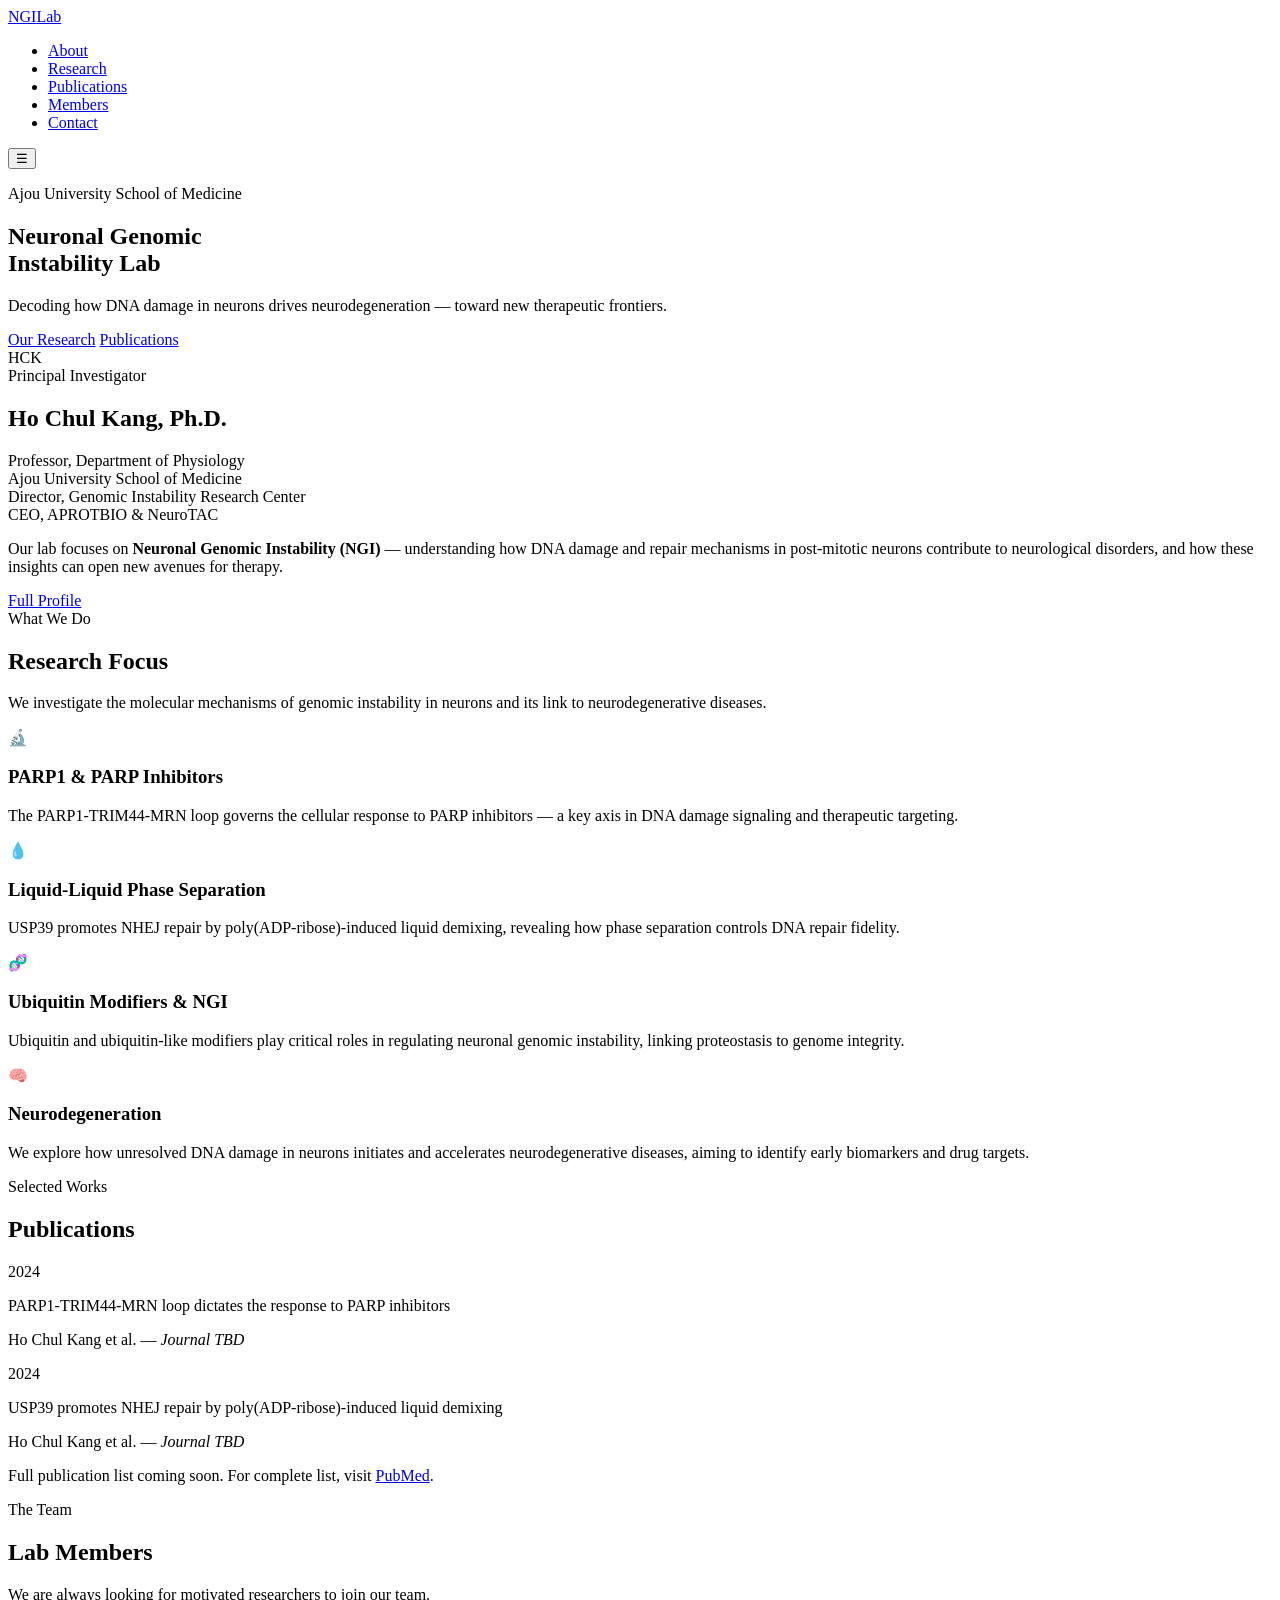
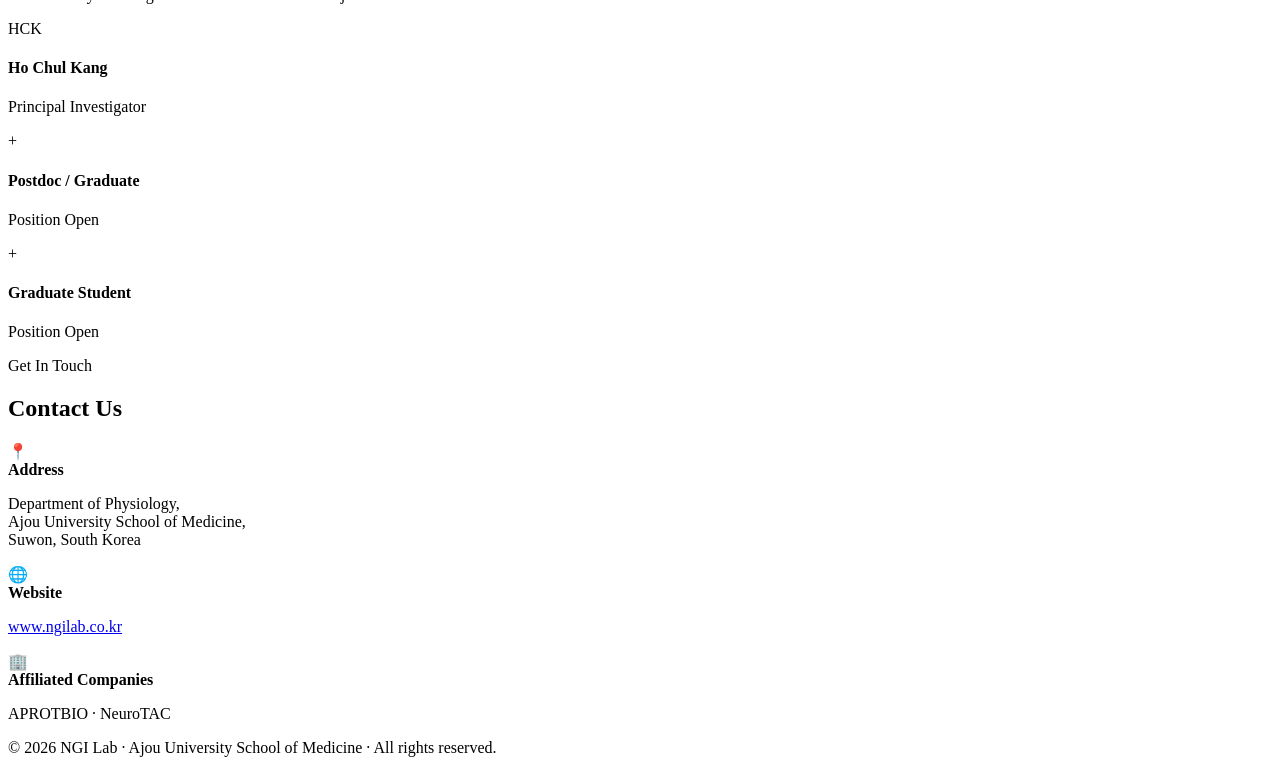
==== index.html @ a61cfb0f "Add index.html" ====
<!DOCTYPE html>
<html lang="en">
<head>
  <meta charset="UTF-8" />
  <meta name="viewport" content="width=device-width, initial-scale=1.0"/>
  <title>NGI Lab – Ajou University</title>
  <link href="https://fonts.googleapis.com/css2?family=Inter:wght@300;400;500;600;700&display=swap" rel="stylesheet"/>
  <link rel="stylesheet" href="style.css"/>
</head>
<body>

  <!-- NAV -->
  <nav id="navbar">
    <div class="nav-inner">
      <a href="#home" class="nav-logo">NGI<span>Lab</span></a>
      <ul class="nav-links">
        <li><a href="#about">About</a></li>
        <li><a href="#research">Research</a></li>
        <li><a href="#publications">Publications</a></li>
        <li><a href="#members">Members</a></li>
        <li><a href="#contact">Contact</a></li>
      </ul>
      <button class="hamburger" id="hamburger">&#9776;</button>
    </div>
  </nav>

  <!-- HERO -->
  <section id="home" class="hero">
    <div class="hero-content">
      <p class="hero-tag">Ajou University School of Medicine</p>
      <h1>Neuronal Genomic<br>Instability Lab</h1>
      <p class="hero-sub">Decoding how DNA damage in neurons drives neurodegeneration — toward new therapeutic frontiers.</p>
      <div class="hero-btns">
        <a href="#research" class="btn-primary">Our Research</a>
        <a href="#publications" class="btn-outline">Publications</a>
      </div>
    </div>
    <div class="hero-visual">
      <div class="dna-ring"></div>
    </div>
  </section>

  <!-- ABOUT -->
  <section id="about" class="section about">
    <div class="container">
      <div class="about-grid">
        <div class="about-photo">
          <div class="photo-placeholder">
            <span>HCK</span>
          </div>
        </div>
        <div class="about-text">
          <span class="section-tag">Principal Investigator</span>
          <h2>Ho Chul Kang, Ph.D.</h2>
          <p class="title-list">
            Professor, Department of Physiology<br>
            Ajou University School of Medicine<br>
            Director, Genomic Instability Research Center<br>
            CEO, APROTBIO &amp; NeuroTAC
          </p>
          <p>
            Our lab focuses on <strong>Neuronal Genomic Instability (NGI)</strong> — understanding how DNA damage and repair mechanisms in post-mitotic neurons contribute to neurological disorders, and how these insights can open new avenues for therapy.
          </p>
          <a href="http://biomed.ajou.ac.kr/prof/prof02_01/2/#Pprofile" class="btn-primary" target="_blank">Full Profile</a>
        </div>
      </div>
    </div>
  </section>

  <!-- RESEARCH -->
  <section id="research" class="section research">
    <div class="container">
      <span class="section-tag center">What We Do</span>
      <h2 class="section-title center">Research Focus</h2>
      <p class="section-sub center">We investigate the molecular mechanisms of genomic instability in neurons and its link to neurodegenerative diseases.</p>
      <div class="cards-grid">
        <div class="card">
          <div class="card-icon">🔬</div>
          <h3>PARP1 &amp; PARP Inhibitors</h3>
          <p>The PARP1-TRIM44-MRN loop governs the cellular response to PARP inhibitors — a key axis in DNA damage signaling and therapeutic targeting.</p>
        </div>
        <div class="card">
          <div class="card-icon">💧</div>
          <h3>Liquid-Liquid Phase Separation</h3>
          <p>USP39 promotes NHEJ repair by poly(ADP-ribose)-induced liquid demixing, revealing how phase separation controls DNA repair fidelity.</p>
        </div>
        <div class="card">
          <div class="card-icon">🧬</div>
          <h3>Ubiquitin Modifiers &amp; NGI</h3>
          <p>Ubiquitin and ubiquitin-like modifiers play critical roles in regulating neuronal genomic instability, linking proteostasis to genome integrity.</p>
        </div>
        <div class="card">
          <div class="card-icon">🧠</div>
          <h3>Neurodegeneration</h3>
          <p>We explore how unresolved DNA damage in neurons initiates and accelerates neurodegenerative diseases, aiming to identify early biomarkers and drug targets.</p>
        </div>
      </div>
    </div>
  </section>

  <!-- PUBLICATIONS -->
  <section id="publications" class="section pubs">
    <div class="container">
      <span class="section-tag center">Selected Works</span>
      <h2 class="section-title center">Publications</h2>
      <div class="pub-list">
        <div class="pub-item">
          <span class="pub-year">2024</span>
          <div class="pub-info">
            <p class="pub-title">PARP1-TRIM44-MRN loop dictates the response to PARP inhibitors</p>
            <p class="pub-meta">Ho Chul Kang et al. — <em>Journal TBD</em></p>
          </div>
        </div>
        <div class="pub-item">
          <span class="pub-year">2024</span>
          <div class="pub-info">
            <p class="pub-title">USP39 promotes NHEJ repair by poly(ADP-ribose)-induced liquid demixing</p>
            <p class="pub-meta">Ho Chul Kang et al. — <em>Journal TBD</em></p>
          </div>
        </div>
      </div>
      <p class="pub-note center">Full publication list coming soon. For complete list, visit <a href="https://pubmed.ncbi.nlm.nih.gov/?term=Ho+Chul+Kang+Ajou" target="_blank">PubMed</a>.</p>
    </div>
  </section>

  <!-- MEMBERS -->
  <section id="members" class="section members">
    <div class="container">
      <span class="section-tag center">The Team</span>
      <h2 class="section-title center">Lab Members</h2>
      <p class="section-sub center">We are always looking for motivated researchers to join our team.</p>
      <div class="members-grid">
        <div class="member-card pi">
          <div class="member-avatar">HCK</div>
          <h4>Ho Chul Kang</h4>
          <p>Principal Investigator</p>
        </div>
        <div class="member-card open">
          <div class="member-avatar">+</div>
          <h4>Postdoc / Graduate</h4>
          <p>Position Open</p>
        </div>
        <div class="member-card open">
          <div class="member-avatar">+</div>
          <h4>Graduate Student</h4>
          <p>Position Open</p>
        </div>
      </div>
    </div>
  </section>

  <!-- CONTACT -->
  <section id="contact" class="section contact">
    <div class="container">
      <span class="section-tag center">Get In Touch</span>
      <h2 class="section-title center">Contact Us</h2>
      <div class="contact-grid">
        <div class="contact-item">
          <span class="contact-icon">📍</span>
          <div>
            <strong>Address</strong>
            <p>Department of Physiology,<br>Ajou University School of Medicine,<br>Suwon, South Korea</p>
          </div>
        </div>
        <div class="contact-item">
          <span class="contact-icon">🌐</span>
          <div>
            <strong>Website</strong>
            <p><a href="https://www.ngilab.co.kr">www.ngilab.co.kr</a></p>
          </div>
        </div>
        <div class="contact-item">
          <span class="contact-icon">🏢</span>
          <div>
            <strong>Affiliated Companies</strong>
            <p>APROTBIO · NeuroTAC</p>
          </div>
        </div>
      </div>
    </div>
  </section>

  <!-- FOOTER -->
  <footer>
    <div class="container">
      <p>© 2026 NGI Lab · Ajou University School of Medicine · All rights reserved.</p>
    </div>
  </footer>

  <script src="main.js"></script>
</body>
</html>
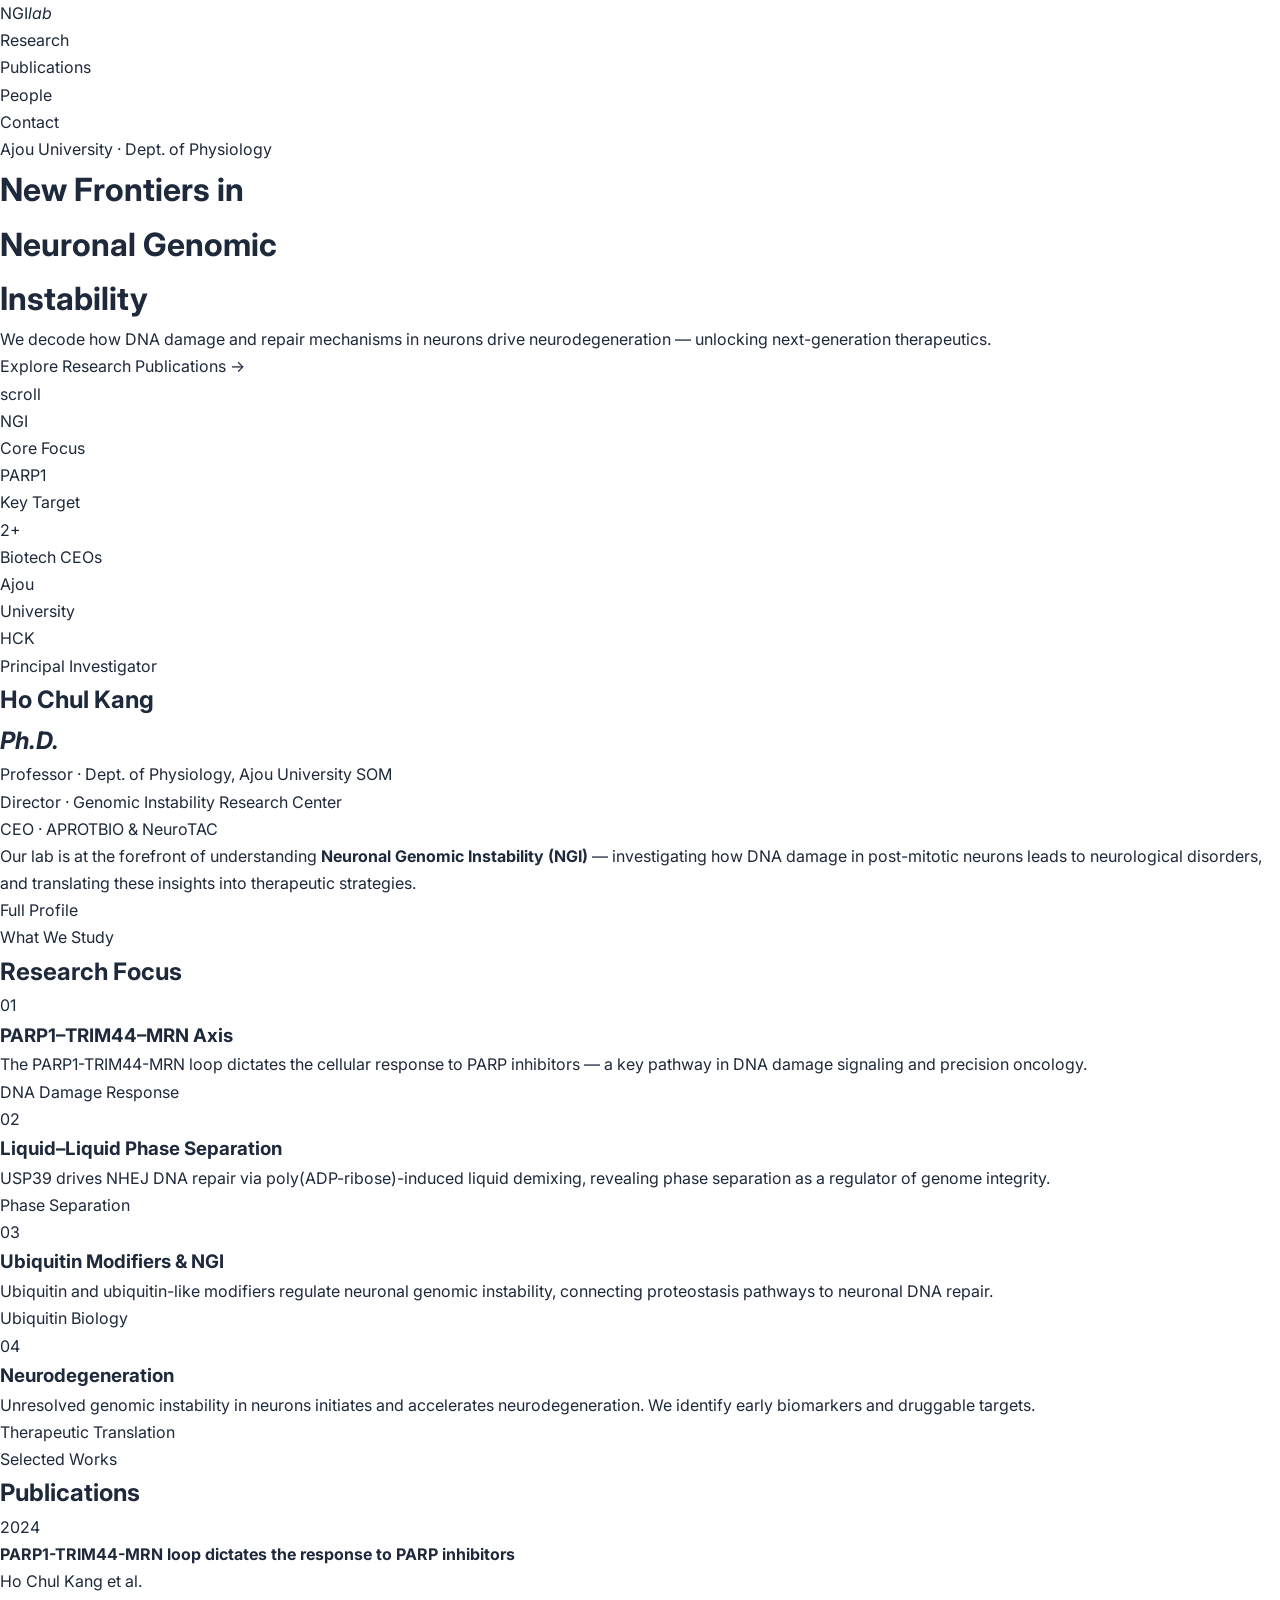
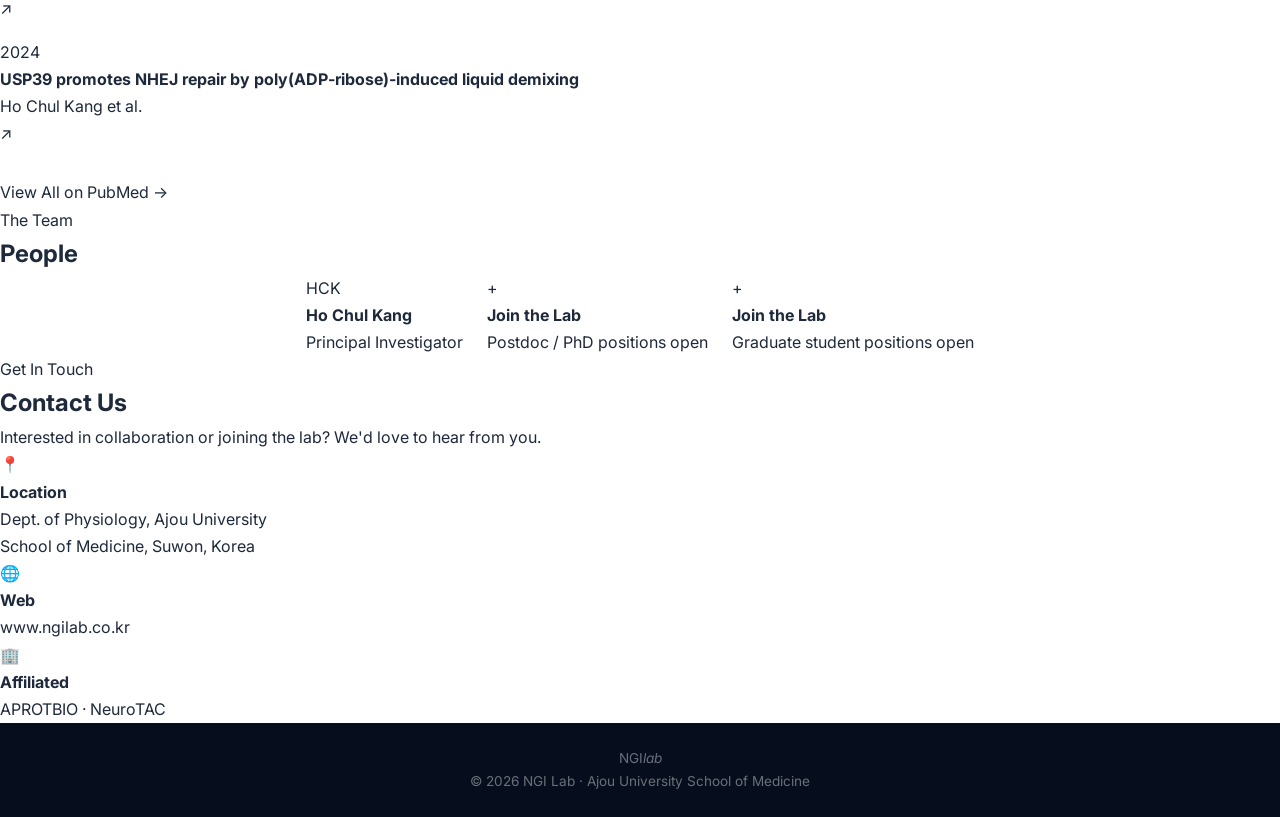
==== commit 0502288f: "Redesign: index.html" ====
--- a/index.html
+++ b/index.html
@@ -1,189 +1,213 @@
 <!DOCTYPE html>
 <html lang="en">
 <head>
-  <meta charset="UTF-8" />
+  <meta charset="UTF-8"/>
   <meta name="viewport" content="width=device-width, initial-scale=1.0"/>
-  <title>NGI Lab – Ajou University</title>
-  <link href="https://fonts.googleapis.com/css2?family=Inter:wght@300;400;500;600;700&display=swap" rel="stylesheet"/>
+  <title>NGI Lab — Neuronal Genomic Instability</title>
+  <link href="https://fonts.googleapis.com/css2?family=Syne:wght@400;600;700;800&family=Inter:wght@300;400;500&display=swap" rel="stylesheet"/>
   <link rel="stylesheet" href="style.css"/>
 </head>
 <body>
 
   <!-- NAV -->
-  <nav id="navbar">
-    <div class="nav-inner">
-      <a href="#home" class="nav-logo">NGI<span>Lab</span></a>
-      <ul class="nav-links">
-        <li><a href="#about">About</a></li>
+  <nav id="nav">
+    <div class="nav-wrap">
+      <a href="#" class="logo">NGI<em>lab</em></a>
+      <ul>
         <li><a href="#research">Research</a></li>
         <li><a href="#publications">Publications</a></li>
-        <li><a href="#members">Members</a></li>
-        <li><a href="#contact">Contact</a></li>
+        <li><a href="#members">People</a></li>
+        <li><a href="#contact" class="nav-cta">Contact</a></li>
       </ul>
-      <button class="hamburger" id="hamburger">&#9776;</button>
     </div>
   </nav>
 
   <!-- HERO -->
-  <section id="home" class="hero">
-    <div class="hero-content">
-      <p class="hero-tag">Ajou University School of Medicine</p>
-      <h1>Neuronal Genomic<br>Instability Lab</h1>
-      <p class="hero-sub">Decoding how DNA damage in neurons drives neurodegeneration — toward new therapeutic frontiers.</p>
-      <div class="hero-btns">
-        <a href="#research" class="btn-primary">Our Research</a>
-        <a href="#publications" class="btn-outline">Publications</a>
-      </div>
-    </div>
-    <div class="hero-visual">
-      <div class="dna-ring"></div>
-    </div>
-  </section>
-
-  <!-- ABOUT -->
-  <section id="about" class="section about">
-    <div class="container">
-      <div class="about-grid">
-        <div class="about-photo">
-          <div class="photo-placeholder">
-            <span>HCK</span>
-          </div>
-        </div>
-        <div class="about-text">
-          <span class="section-tag">Principal Investigator</span>
-          <h2>Ho Chul Kang, Ph.D.</h2>
-          <p class="title-list">
-            Professor, Department of Physiology<br>
-            Ajou University School of Medicine<br>
-            Director, Genomic Instability Research Center<br>
-            CEO, APROTBIO &amp; NeuroTAC
-          </p>
-          <p>
-            Our lab focuses on <strong>Neuronal Genomic Instability (NGI)</strong> — understanding how DNA damage and repair mechanisms in post-mitotic neurons contribute to neurological disorders, and how these insights can open new avenues for therapy.
-          </p>
-          <a href="http://biomed.ajou.ac.kr/prof/prof02_01/2/#Pprofile" class="btn-primary" target="_blank">Full Profile</a>
-        </div>
+  <header id="hero">
+    <div class="hero-bg">
+      <div class="grid-overlay"></div>
+      <div class="blob b1"></div>
+      <div class="blob b2"></div>
+    </div>
+    <div class="hero-inner">
+      <div class="hero-badge">Ajou University · Dept. of Physiology</div>
+      <h1>New Frontiers in<br><span>Neuronal Genomic</span><br>Instability</h1>
+      <p>We decode how DNA damage and repair mechanisms in neurons drive neurodegeneration — unlocking next-generation therapeutics.</p>
+      <div class="hero-actions">
+        <a href="#research" class="btn">Explore Research</a>
+        <a href="#publications" class="btn-ghost">Publications →</a>
+      </div>
+    </div>
+    <div class="hero-scroll">scroll</div>
+  </header>
+
+  <!-- STATS -->
+  <section class="stats">
+    <div class="stats-wrap">
+      <div class="stat"><span>NGI</span><p>Core Focus</p></div>
+      <div class="stat"><span>PARP1</span><p>Key Target</p></div>
+      <div class="stat"><span>2+</span><p>Biotech CEOs</p></div>
+      <div class="stat"><span>Ajou</span><p>University</p></div>
+    </div>
+  </section>
+
+  <!-- PI -->
+  <section id="about" class="pi-section">
+    <div class="pi-wrap">
+      <div class="pi-left">
+        <div class="pi-img">
+          <div class="pi-initials">HCK</div>
+          <div class="pi-ring"></div>
+        </div>
+      </div>
+      <div class="pi-right">
+        <p class="label">Principal Investigator</p>
+        <h2>Ho Chul Kang<br><em>Ph.D.</em></h2>
+        <ul class="pi-roles">
+          <li>Professor · Dept. of Physiology, Ajou University SOM</li>
+          <li>Director · Genomic Instability Research Center</li>
+          <li>CEO · APROTBIO &amp; NeuroTAC</li>
+        </ul>
+        <p class="pi-bio">Our lab is at the forefront of understanding <strong>Neuronal Genomic Instability (NGI)</strong> — investigating how DNA damage in post-mitotic neurons leads to neurological disorders, and translating these insights into therapeutic strategies.</p>
+        <a href="http://biomed.ajou.ac.kr/prof/prof02_01/2/#Pprofile" target="_blank" class="btn">Full Profile</a>
       </div>
     </div>
   </section>
 
   <!-- RESEARCH -->
-  <section id="research" class="section research">
-    <div class="container">
-      <span class="section-tag center">What We Do</span>
-      <h2 class="section-title center">Research Focus</h2>
-      <p class="section-sub center">We investigate the molecular mechanisms of genomic instability in neurons and its link to neurodegenerative diseases.</p>
-      <div class="cards-grid">
-        <div class="card">
-          <div class="card-icon">🔬</div>
-          <h3>PARP1 &amp; PARP Inhibitors</h3>
-          <p>The PARP1-TRIM44-MRN loop governs the cellular response to PARP inhibitors — a key axis in DNA damage signaling and therapeutic targeting.</p>
-        </div>
-        <div class="card">
-          <div class="card-icon">💧</div>
-          <h3>Liquid-Liquid Phase Separation</h3>
-          <p>USP39 promotes NHEJ repair by poly(ADP-ribose)-induced liquid demixing, revealing how phase separation controls DNA repair fidelity.</p>
-        </div>
-        <div class="card">
-          <div class="card-icon">🧬</div>
+  <section id="research" class="research-section">
+    <div class="section-wrap">
+      <div class="section-head">
+        <p class="label">What We Study</p>
+        <h2>Research Focus</h2>
+      </div>
+      <div class="research-grid">
+        <div class="r-card featured">
+          <div class="r-num">01</div>
+          <h3>PARP1–TRIM44–MRN Axis</h3>
+          <p>The PARP1-TRIM44-MRN loop dictates the cellular response to PARP inhibitors — a key pathway in DNA damage signaling and precision oncology.</p>
+          <div class="r-tag">DNA Damage Response</div>
+        </div>
+        <div class="r-card">
+          <div class="r-num">02</div>
+          <h3>Liquid–Liquid Phase Separation</h3>
+          <p>USP39 drives NHEJ DNA repair via poly(ADP-ribose)-induced liquid demixing, revealing phase separation as a regulator of genome integrity.</p>
+          <div class="r-tag">Phase Separation</div>
+        </div>
+        <div class="r-card">
+          <div class="r-num">03</div>
           <h3>Ubiquitin Modifiers &amp; NGI</h3>
-          <p>Ubiquitin and ubiquitin-like modifiers play critical roles in regulating neuronal genomic instability, linking proteostasis to genome integrity.</p>
-        </div>
-        <div class="card">
-          <div class="card-icon">🧠</div>
+          <p>Ubiquitin and ubiquitin-like modifiers regulate neuronal genomic instability, connecting proteostasis pathways to neuronal DNA repair.</p>
+          <div class="r-tag">Ubiquitin Biology</div>
+        </div>
+        <div class="r-card">
+          <div class="r-num">04</div>
           <h3>Neurodegeneration</h3>
-          <p>We explore how unresolved DNA damage in neurons initiates and accelerates neurodegenerative diseases, aiming to identify early biomarkers and drug targets.</p>
+          <p>Unresolved genomic instability in neurons initiates and accelerates neurodegeneration. We identify early biomarkers and druggable targets.</p>
+          <div class="r-tag">Therapeutic Translation</div>
         </div>
       </div>
     </div>
   </section>
 
   <!-- PUBLICATIONS -->
-  <section id="publications" class="section pubs">
-    <div class="container">
-      <span class="section-tag center">Selected Works</span>
-      <h2 class="section-title center">Publications</h2>
+  <section id="publications" class="pub-section">
+    <div class="section-wrap">
+      <div class="section-head">
+        <p class="label">Selected Works</p>
+        <h2>Publications</h2>
+      </div>
       <div class="pub-list">
-        <div class="pub-item">
-          <span class="pub-year">2024</span>
-          <div class="pub-info">
-            <p class="pub-title">PARP1-TRIM44-MRN loop dictates the response to PARP inhibitors</p>
-            <p class="pub-meta">Ho Chul Kang et al. — <em>Journal TBD</em></p>
-          </div>
-        </div>
-        <div class="pub-item">
-          <span class="pub-year">2024</span>
-          <div class="pub-info">
-            <p class="pub-title">USP39 promotes NHEJ repair by poly(ADP-ribose)-induced liquid demixing</p>
-            <p class="pub-meta">Ho Chul Kang et al. — <em>Journal TBD</em></p>
-          </div>
-        </div>
-      </div>
-      <p class="pub-note center">Full publication list coming soon. For complete list, visit <a href="https://pubmed.ncbi.nlm.nih.gov/?term=Ho+Chul+Kang+Ajou" target="_blank">PubMed</a>.</p>
+        <div class="pub-row">
+          <div class="pub-year-tag">2024</div>
+          <div class="pub-body">
+            <h4>PARP1-TRIM44-MRN loop dictates the response to PARP inhibitors</h4>
+            <p>Ho Chul Kang et al.</p>
+          </div>
+          <div class="pub-arrow">↗</div>
+        </div>
+        <div class="pub-row">
+          <div class="pub-year-tag">2024</div>
+          <div class="pub-body">
+            <h4>USP39 promotes NHEJ repair by poly(ADP-ribose)-induced liquid demixing</h4>
+            <p>Ho Chul Kang et al.</p>
+          </div>
+          <div class="pub-arrow">↗</div>
+        </div>
+      </div>
+      <div class="pub-footer">
+        <a href="https://pubmed.ncbi.nlm.nih.gov/?term=Ho+Chul+Kang+Ajou" target="_blank" class="btn-ghost">View All on PubMed →</a>
+      </div>
     </div>
   </section>
 
   <!-- MEMBERS -->
-  <section id="members" class="section members">
-    <div class="container">
-      <span class="section-tag center">The Team</span>
-      <h2 class="section-title center">Lab Members</h2>
-      <p class="section-sub center">We are always looking for motivated researchers to join our team.</p>
+  <section id="members" class="members-section">
+    <div class="section-wrap">
+      <div class="section-head">
+        <p class="label">The Team</p>
+        <h2>People</h2>
+      </div>
       <div class="members-grid">
-        <div class="member-card pi">
-          <div class="member-avatar">HCK</div>
+        <div class="m-card pi-card">
+          <div class="m-avatar">HCK</div>
           <h4>Ho Chul Kang</h4>
           <p>Principal Investigator</p>
         </div>
-        <div class="member-card open">
-          <div class="member-avatar">+</div>
-          <h4>Postdoc / Graduate</h4>
-          <p>Position Open</p>
-        </div>
-        <div class="member-card open">
-          <div class="member-avatar">+</div>
-          <h4>Graduate Student</h4>
-          <p>Position Open</p>
+        <div class="m-card open-card">
+          <div class="m-avatar plus">+</div>
+          <h4>Join the Lab</h4>
+          <p>Postdoc / PhD positions open</p>
+        </div>
+        <div class="m-card open-card">
+          <div class="m-avatar plus">+</div>
+          <h4>Join the Lab</h4>
+          <p>Graduate student positions open</p>
         </div>
       </div>
     </div>
   </section>
 
   <!-- CONTACT -->
-  <section id="contact" class="section contact">
-    <div class="container">
-      <span class="section-tag center">Get In Touch</span>
-      <h2 class="section-title center">Contact Us</h2>
-      <div class="contact-grid">
-        <div class="contact-item">
-          <span class="contact-icon">📍</span>
-          <div>
-            <strong>Address</strong>
-            <p>Department of Physiology,<br>Ajou University School of Medicine,<br>Suwon, South Korea</p>
-          </div>
-        </div>
-        <div class="contact-item">
-          <span class="contact-icon">🌐</span>
-          <div>
-            <strong>Website</strong>
-            <p><a href="https://www.ngilab.co.kr">www.ngilab.co.kr</a></p>
-          </div>
-        </div>
-        <div class="contact-item">
-          <span class="contact-icon">🏢</span>
-          <div>
-            <strong>Affiliated Companies</strong>
-            <p>APROTBIO · NeuroTAC</p>
-          </div>
-        </div>
-      </div>
-    </div>
-  </section>
-
-  <!-- FOOTER -->
+  <section id="contact" class="contact-section">
+    <div class="section-wrap">
+      <div class="contact-box">
+        <div class="contact-left">
+          <p class="label">Get In Touch</p>
+          <h2>Contact Us</h2>
+          <p>Interested in collaboration or joining the lab? We'd love to hear from you.</p>
+        </div>
+        <div class="contact-right">
+          <div class="contact-line">
+            <span>📍</span>
+            <div>
+              <strong>Location</strong>
+              <p>Dept. of Physiology, Ajou University<br>School of Medicine, Suwon, Korea</p>
+            </div>
+          </div>
+          <div class="contact-line">
+            <span>🌐</span>
+            <div>
+              <strong>Web</strong>
+              <p><a href="https://www.ngilab.co.kr">www.ngilab.co.kr</a></p>
+            </div>
+          </div>
+          <div class="contact-line">
+            <span>🏢</span>
+            <div>
+              <strong>Affiliated</strong>
+              <p>APROTBIO · NeuroTAC</p>
+            </div>
+          </div>
+        </div>
+      </div>
+    </div>
+  </section>
+
   <footer>
-    <div class="container">
-      <p>© 2026 NGI Lab · Ajou University School of Medicine · All rights reserved.</p>
+    <div class="footer-wrap">
+      <span class="logo">NGI<em>lab</em></span>
+      <p>© 2026 NGI Lab · Ajou University School of Medicine</p>
     </div>
   </footer>
 
--- a/style.css
+++ b/style.css
@@ -0,0 +1,222 @@
+/* ===== RESET & BASE ===== */
+*, *::before, *::after { box-sizing: border-box; margin: 0; padding: 0; }
+
+:root {
+  --navy:   #0a1628;
+  --blue:   #1a3a6b;
+  --accent: #2563eb;
+  --cyan:   #06b6d4;
+  --light:  #f0f4ff;
+  --white:  #ffffff;
+  --gray:   #64748b;
+  --text:   #1e293b;
+  --radius: 12px;
+}
+
+html { scroll-behavior: smooth; }
+
+body {
+  font-family: 'Inter', sans-serif;
+  color: var(--text);
+  background: var(--white);
+  line-height: 1.7;
+}
+
+a { color: inherit; text-decoration: none; }
+
+/* ===== NAVBAR ===== */
+#navbar {
+  position: fixed; top: 0; left: 0; right: 0; z-index: 100;
+  background: rgba(10, 22, 40, 0.92);
+  backdrop-filter: blur(12px);
+  border-bottom: 1px solid rgba(255,255,255,0.08);
+  transition: all .3s;
+}
+.nav-inner {
+  max-width: 1200px; margin: auto;
+  display: flex; align-items: center; justify-content: space-between;
+  padding: 0 2rem; height: 64px;
+}
+.nav-logo {
+  font-size: 1.4rem; font-weight: 700; color: var(--white);
+  letter-spacing: -0.5px;
+}
+.nav-logo span { color: var(--cyan); }
+.nav-links { display: flex; gap: 2rem; list-style: none; }
+.nav-links a {
+  color: rgba(255,255,255,0.75); font-size: .9rem; font-weight: 500;
+  transition: color .2s;
+}
+.nav-links a:hover { color: var(--cyan); }
+.hamburger { display: none; background: none; border: none; color: white; font-size: 1.5rem; cursor: pointer; }
+
+/* ===== HERO ===== */
+.hero {
+  min-height: 100vh;
+  background: linear-gradient(135deg, var(--navy) 0%, var(--blue) 60%, #1e40af 100%);
+  display: flex; align-items: center; justify-content: space-between;
+  padding: 0 10vw; gap: 4rem; overflow: hidden; position: relative;
+}
+.hero::before {
+  content: ''; position: absolute; inset: 0;
+  background: radial-gradient(ellipse at 70% 50%, rgba(6,182,212,0.15) 0%, transparent 60%);
+}
+.hero-content { z-index: 1; max-width: 600px; }
+.hero-tag {
+  font-size: .85rem; font-weight: 500; letter-spacing: 2px; text-transform: uppercase;
+  color: var(--cyan); margin-bottom: 1rem;
+}
+.hero h1 {
+  font-size: clamp(2.4rem, 5vw, 4rem); font-weight: 700;
+  color: var(--white); line-height: 1.2; margin-bottom: 1.2rem;
+}
+.hero-sub {
+  font-size: 1.1rem; color: rgba(255,255,255,0.7); max-width: 480px; margin-bottom: 2rem;
+}
+.hero-btns { display: flex; gap: 1rem; flex-wrap: wrap; }
+
+/* ===== BUTTONS ===== */
+.btn-primary {
+  display: inline-block; padding: .75rem 1.75rem;
+  background: var(--accent); color: var(--white);
+  border-radius: 8px; font-weight: 600; font-size: .95rem;
+  transition: background .2s, transform .15s;
+}
+.btn-primary:hover { background: #1d4ed8; transform: translateY(-1px); }
+.btn-outline {
+  display: inline-block; padding: .75rem 1.75rem;
+  border: 2px solid rgba(255,255,255,0.4); color: var(--white);
+  border-radius: 8px; font-weight: 600; font-size: .95rem;
+  transition: border-color .2s, transform .15s;
+}
+.btn-outline:hover { border-color: var(--cyan); transform: translateY(-1px); }
+
+/* DNA animation */
+.hero-visual { z-index: 1; }
+.dna-ring {
+  width: 320px; height: 320px; border-radius: 50%;
+  border: 2px solid rgba(6,182,212,0.25);
+  position: relative;
+  animation: spin 20s linear infinite;
+  box-shadow: 0 0 80px rgba(6,182,212,0.15);
+}
+.dna-ring::before, .dna-ring::after {
+  content: ''; position: absolute; border-radius: 50%; border: 2px solid rgba(6,182,212,0.15);
+}
+.dna-ring::before { inset: 20px; animation: spin 14s linear infinite reverse; }
+.dna-ring::after  { inset: 60px; animation: spin 10s linear infinite; }
+@keyframes spin { to { transform: rotate(360deg); } }
+
+/* ===== SECTIONS ===== */
+.section { padding: 6rem 0; }
+.container { max-width: 1200px; margin: auto; padding: 0 2rem; }
+.section-tag {
+  display: inline-block; font-size: .8rem; font-weight: 600; letter-spacing: 2px;
+  text-transform: uppercase; color: var(--accent); margin-bottom: .6rem;
+}
+.section-tag.center { display: block; text-align: center; }
+.section-title { font-size: clamp(1.8rem, 3vw, 2.5rem); font-weight: 700; margin-bottom: 1rem; }
+.section-title.center { text-align: center; }
+.section-sub { color: var(--gray); max-width: 560px; margin-bottom: 3rem; }
+.section-sub.center { text-align: center; margin: 0 auto 3rem; }
+.center { text-align: center; }
+
+/* ===== ABOUT ===== */
+.about { background: var(--light); }
+.about-grid { display: grid; grid-template-columns: 280px 1fr; gap: 4rem; align-items: center; }
+.photo-placeholder {
+  width: 220px; height: 220px; border-radius: 50%;
+  background: linear-gradient(135deg, var(--blue), var(--accent));
+  display: flex; align-items: center; justify-content: center;
+  font-size: 2.5rem; font-weight: 700; color: white; margin: auto;
+  box-shadow: 0 20px 60px rgba(37,99,235,0.3);
+}
+.about-text h2 { font-size: 2rem; margin-bottom: .5rem; }
+.title-list { color: var(--gray); margin-bottom: 1.2rem; line-height: 1.9; }
+.about-text p { margin-bottom: 1.5rem; }
+
+/* ===== CARDS ===== */
+.research { background: var(--white); }
+.cards-grid { display: grid; grid-template-columns: repeat(auto-fit, minmax(260px, 1fr)); gap: 1.5rem; }
+.card {
+  background: var(--white); border: 1px solid #e2e8f0;
+  border-radius: var(--radius); padding: 2rem;
+  transition: transform .2s, box-shadow .2s;
+}
+.card:hover { transform: translateY(-4px); box-shadow: 0 12px 40px rgba(37,99,235,0.12); }
+.card-icon { font-size: 2rem; margin-bottom: 1rem; }
+.card h3 { font-size: 1.05rem; font-weight: 600; margin-bottom: .6rem; }
+.card p { color: var(--gray); font-size: .9rem; }
+
+/* ===== PUBLICATIONS ===== */
+.pubs { background: var(--light); }
+.pub-list { display: flex; flex-direction: column; gap: 1rem; margin-bottom: 2rem; }
+.pub-item {
+  background: var(--white); border: 1px solid #e2e8f0;
+  border-radius: var(--radius); padding: 1.5rem 2rem;
+  display: flex; gap: 1.5rem; align-items: flex-start;
+}
+.pub-year {
+  font-size: .8rem; font-weight: 700; color: var(--accent);
+  background: var(--light); padding: .3rem .7rem; border-radius: 6px;
+  white-space: nowrap; margin-top: .15rem;
+}
+.pub-title { font-weight: 600; margin-bottom: .3rem; }
+.pub-meta { color: var(--gray); font-size: .9rem; }
+.pub-note { color: var(--gray); font-size: .9rem; }
+.pub-note a { color: var(--accent); font-weight: 500; }
+
+/* ===== MEMBERS ===== */
+.members { background: var(--white); }
+.members-grid { display: flex; gap: 1.5rem; flex-wrap: wrap; justify-content: center; }
+.member-card {
+  background: var(--white); border: 1px solid #e2e8f0;
+  border-radius: var(--radius); padding: 2rem 1.5rem;
+  text-align: center; width: 200px;
+  transition: transform .2s, box-shadow .2s;
+}
+.member-card:hover { transform: translateY(-4px); box-shadow: 0 12px 40px rgba(0,0,0,0.08); }
+.member-avatar {
+  width: 80px; height: 80px; border-radius: 50%;
+  background: linear-gradient(135deg, var(--blue), var(--accent));
+  color: white; font-weight: 700; font-size: 1.1rem;
+  display: flex; align-items: center; justify-content: center; margin: 0 auto 1rem;
+}
+.member-card.open .member-avatar { background: #e2e8f0; color: var(--gray); font-size: 1.8rem; }
+.member-card h4 { font-size: .95rem; font-weight: 600; margin-bottom: .3rem; }
+.member-card p { color: var(--gray); font-size: .85rem; }
+
+/* ===== CONTACT ===== */
+.contact { background: var(--navy); color: var(--white); }
+.contact .section-tag { color: var(--cyan); }
+.contact .section-title { color: var(--white); }
+.contact-grid { display: grid; grid-template-columns: repeat(auto-fit, minmax(220px, 1fr)); gap: 2rem; margin-top: 2rem; }
+.contact-item { display: flex; gap: 1rem; align-items: flex-start; }
+.contact-icon { font-size: 1.5rem; }
+.contact-item strong { display: block; margin-bottom: .3rem; color: var(--cyan); }
+.contact-item p, .contact-item a { color: rgba(255,255,255,0.7); font-size: .95rem; }
+.contact-item a:hover { color: var(--cyan); }
+
+/* ===== FOOTER ===== */
+footer {
+  background: #060e1e; padding: 1.5rem 0; text-align: center;
+  color: rgba(255,255,255,0.4); font-size: .85rem;
+}
+
+/* ===== RESPONSIVE ===== */
+@media (max-width: 900px) {
+  .hero { flex-direction: column; text-align: center; padding: 8rem 2rem 4rem; }
+  .hero-sub { margin: 0 auto 2rem; }
+  .hero-btns { justify-content: center; }
+  .dna-ring { width: 200px; height: 200px; }
+  .about-grid { grid-template-columns: 1fr; text-align: center; gap: 2rem; }
+}
+@media (max-width: 640px) {
+  .nav-links { display: none; }
+  .hamburger { display: block; }
+  .nav-links.open {
+    display: flex; flex-direction: column; position: absolute;
+    top: 64px; left: 0; right: 0;
+    background: var(--navy); padding: 1rem 2rem 2rem; gap: 1rem;
+  }
+}
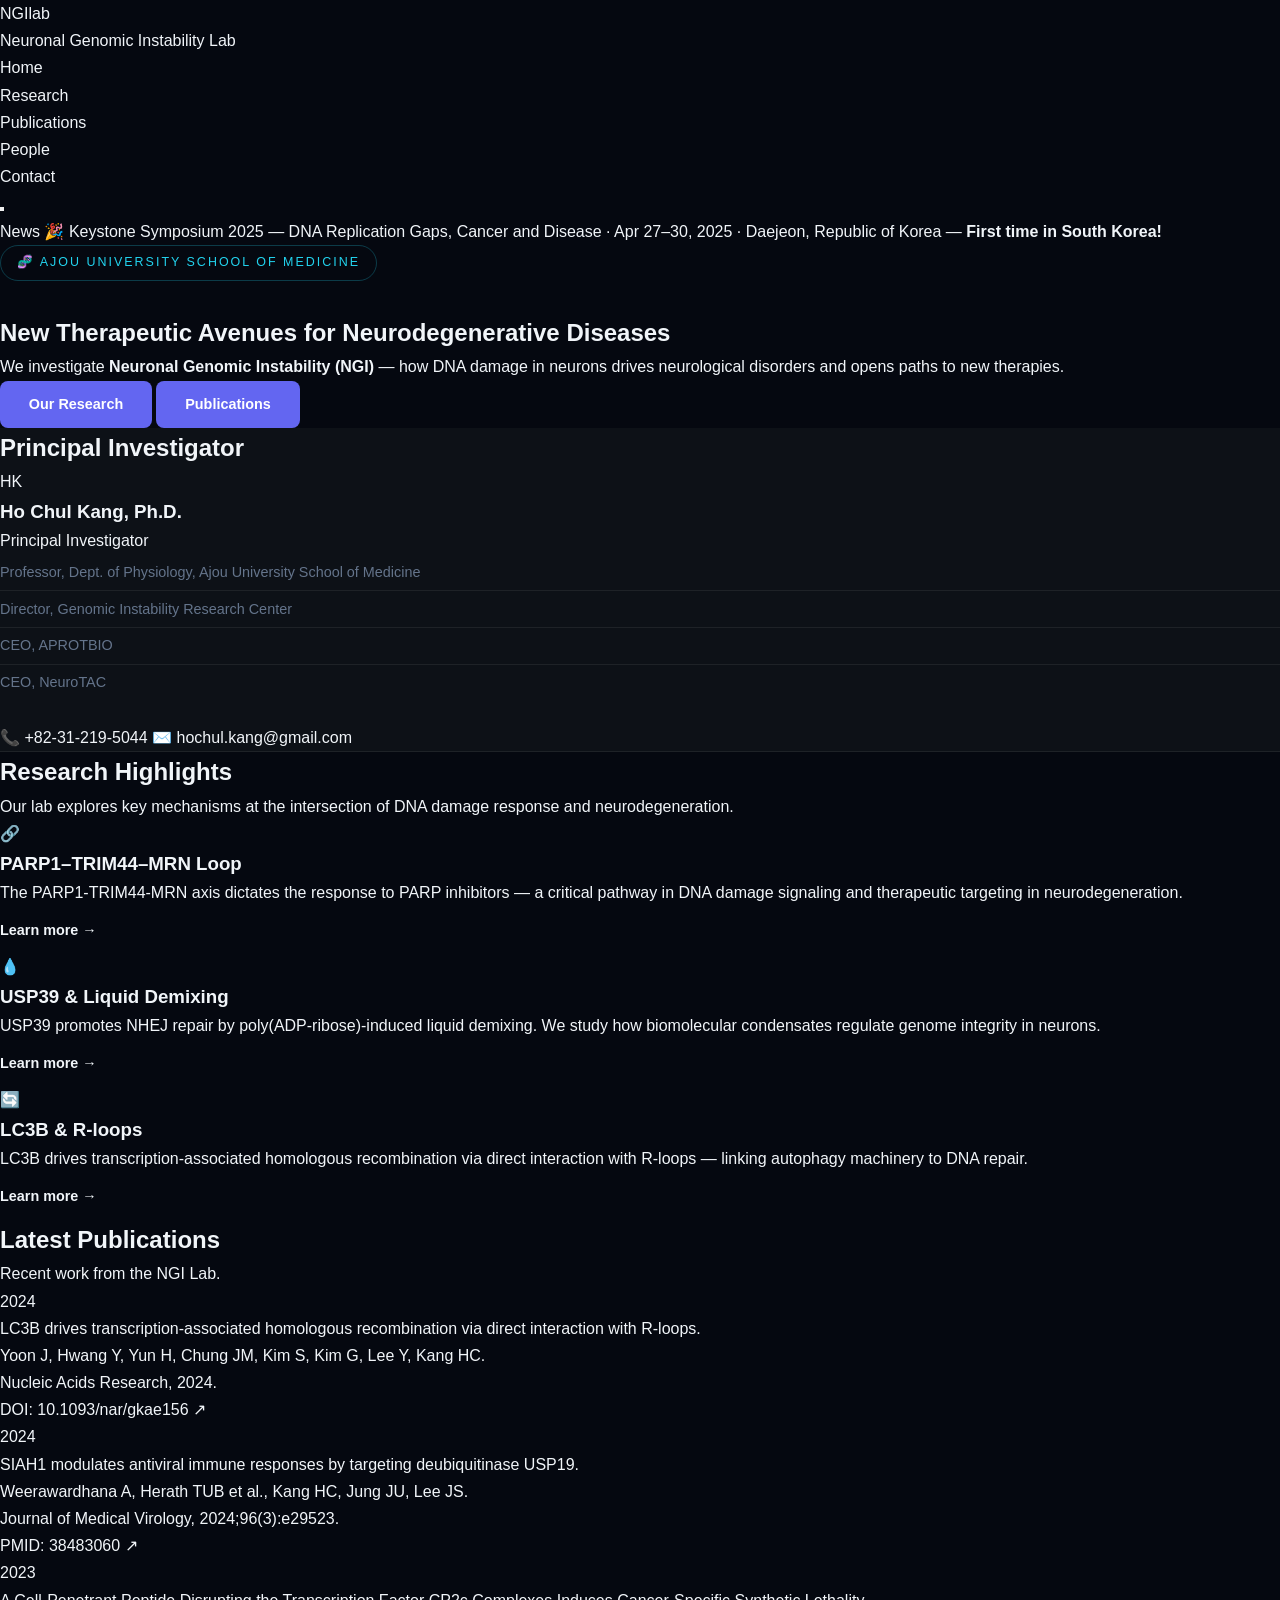
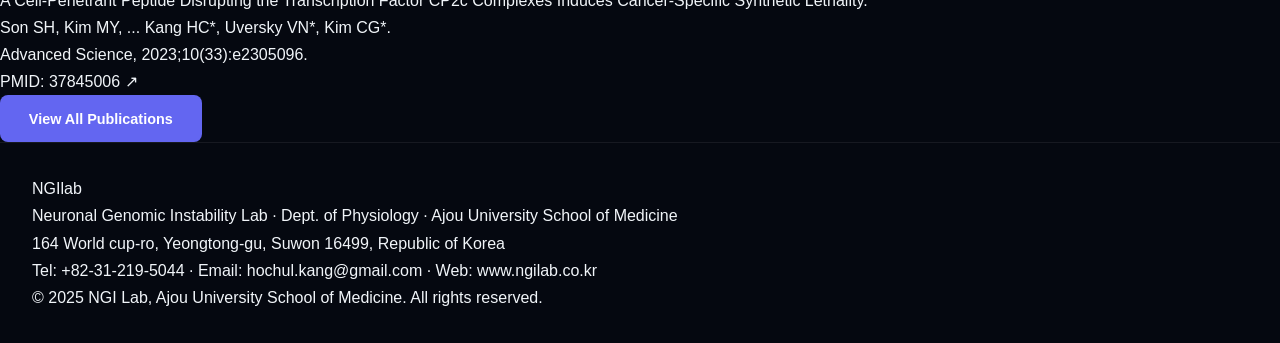
==== commit f4a12aa8: "Update index.html" ====
--- a/index.html
+++ b/index.html
@@ -1,216 +1,162 @@
 <!DOCTYPE html>
 <html lang="en">
 <head>
-  <meta charset="UTF-8"/>
-  <meta name="viewport" content="width=device-width, initial-scale=1.0"/>
-  <title>NGI Lab — Neuronal Genomic Instability</title>
-  <link href="https://fonts.googleapis.com/css2?family=Syne:wght@400;600;700;800&family=Inter:wght@300;400;500&display=swap" rel="stylesheet"/>
-  <link rel="stylesheet" href="style.css"/>
+  <meta charset="UTF-8" />
+  <meta name="viewport" content="width=device-width, initial-scale=1.0" />
+  <title>NGI Lab — Neuronal Genomic Instability Lab | Ajou University</title>
+  <meta name="description" content="NGI Lab investigates Neuronal Genomic Instability — how DNA damage in neurons drives neurological disorders and opens paths to new therapies." />
+  <link rel="stylesheet" href="style.css" />
 </head>
 <body>
 
-  <!-- NAV -->
-  <nav id="nav">
-    <div class="nav-wrap">
-      <a href="#" class="logo">NGI<em>lab</em></a>
-      <ul>
-        <li><a href="#research">Research</a></li>
-        <li><a href="#publications">Publications</a></li>
-        <li><a href="#members">People</a></li>
-        <li><a href="#contact" class="nav-cta">Contact</a></li>
-      </ul>
-    </div>
-  </nav>
+<!-- ===== NAV ===== -->
+<nav>
+  <div class="container nav-inner">
+    <a href="index.html" class="nav-logo">
+      <div>
+        <span class="logo-accent">NGI</span>lab
+        <div class="logo-sub">Neuronal Genomic Instability Lab</div>
+      </div>
+    </a>
+    <ul class="nav-links">
+      <li><a href="index.html" class="active">Home</a></li>
+      <li><a href="research.html">Research</a></li>
+      <li><a href="publications.html">Publications</a></li>
+      <li><a href="people.html">People</a></li>
+      <li><a href="contact.html">Contact</a></li>
+    </ul>
+    <button class="nav-toggle" aria-label="Toggle menu">
+      <span></span><span></span><span></span>
+    </button>
+  </div>
+</nav>
 
-  <!-- HERO -->
-  <header id="hero">
-    <div class="hero-bg">
-      <div class="grid-overlay"></div>
-      <div class="blob b1"></div>
-      <div class="blob b2"></div>
-    </div>
-    <div class="hero-inner">
-      <div class="hero-badge">Ajou University · Dept. of Physiology</div>
-      <h1>New Frontiers in<br><span>Neuronal Genomic</span><br>Instability</h1>
-      <p>We decode how DNA damage and repair mechanisms in neurons drive neurodegeneration — unlocking next-generation therapeutics.</p>
-      <div class="hero-actions">
-        <a href="#research" class="btn">Explore Research</a>
-        <a href="#publications" class="btn-ghost">Publications →</a>
+<!-- ===== NEWS BAR ===== -->
+<div class="news-bar">
+  <div class="container news-bar-inner">
+    <span class="news-label">News</span>
+    <span class="news-text">🎉 Keystone Symposium 2025 — DNA Replication Gaps, Cancer and Disease &middot; Apr 27–30, 2025 &middot; Daejeon, Republic of Korea &mdash; <strong>First time in South Korea!</strong></span>
+  </div>
+</div>
+
+<!-- ===== HERO ===== -->
+<section class="hero">
+  <div class="container">
+    <div class="hero-content">
+      <div class="hero-badge">🧬 Ajou University School of Medicine</div>
+      <h1>New Therapeutic Avenues for Neurodegenerative Diseases</h1>
+      <p>We investigate <strong>Neuronal Genomic Instability (NGI)</strong> — how DNA damage in neurons drives neurological disorders and opens paths to new therapies.</p>
+      <div class="hero-btns">
+        <a href="research.html" class="btn btn-primary">Our Research</a>
+        <a href="publications.html" class="btn btn-outline">Publications</a>
       </div>
     </div>
-    <div class="hero-scroll">scroll</div>
-  </header>
+  </div>
+</section>
 
-  <!-- STATS -->
-  <section class="stats">
-    <div class="stats-wrap">
-      <div class="stat"><span>NGI</span><p>Core Focus</p></div>
-      <div class="stat"><span>PARP1</span><p>Key Target</p></div>
-      <div class="stat"><span>2+</span><p>Biotech CEOs</p></div>
-      <div class="stat"><span>Ajou</span><p>University</p></div>
-    </div>
-  </section>
-
-  <!-- PI -->
-  <section id="about" class="pi-section">
-    <div class="pi-wrap">
-      <div class="pi-left">
-        <div class="pi-img">
-          <div class="pi-initials">HCK</div>
-          <div class="pi-ring"></div>
-        </div>
-      </div>
-      <div class="pi-right">
-        <p class="label">Principal Investigator</p>
-        <h2>Ho Chul Kang<br><em>Ph.D.</em></h2>
+<!-- ===== PI ===== -->
+<section class="pi-section">
+  <div class="container">
+    <h2 class="section-title">Principal Investigator</h2>
+    <div class="pi-card">
+      <div class="pi-avatar">HK</div>
+      <div class="pi-info">
+        <h3>Ho Chul Kang, Ph.D.</h3>
+        <div class="pi-title">Principal Investigator</div>
         <ul class="pi-roles">
-          <li>Professor · Dept. of Physiology, Ajou University SOM</li>
-          <li>Director · Genomic Instability Research Center</li>
-          <li>CEO · APROTBIO &amp; NeuroTAC</li>
+          <li>Professor, Dept. of Physiology, Ajou University School of Medicine</li>
+          <li>Director, Genomic Instability Research Center</li>
+          <li>CEO, APROTBIO</li>
+          <li>CEO, NeuroTAC</li>
         </ul>
-        <p class="pi-bio">Our lab is at the forefront of understanding <strong>Neuronal Genomic Instability (NGI)</strong> — investigating how DNA damage in post-mitotic neurons leads to neurological disorders, and translating these insights into therapeutic strategies.</p>
-        <a href="http://biomed.ajou.ac.kr/prof/prof02_01/2/#Pprofile" target="_blank" class="btn">Full Profile</a>
-      </div>
-    </div>
-  </section>
-
-  <!-- RESEARCH -->
-  <section id="research" class="research-section">
-    <div class="section-wrap">
-      <div class="section-head">
-        <p class="label">What We Study</p>
-        <h2>Research Focus</h2>
-      </div>
-      <div class="research-grid">
-        <div class="r-card featured">
-          <div class="r-num">01</div>
-          <h3>PARP1–TRIM44–MRN Axis</h3>
-          <p>The PARP1-TRIM44-MRN loop dictates the cellular response to PARP inhibitors — a key pathway in DNA damage signaling and precision oncology.</p>
-          <div class="r-tag">DNA Damage Response</div>
-        </div>
-        <div class="r-card">
-          <div class="r-num">02</div>
-          <h3>Liquid–Liquid Phase Separation</h3>
-          <p>USP39 drives NHEJ DNA repair via poly(ADP-ribose)-induced liquid demixing, revealing phase separation as a regulator of genome integrity.</p>
-          <div class="r-tag">Phase Separation</div>
-        </div>
-        <div class="r-card">
-          <div class="r-num">03</div>
-          <h3>Ubiquitin Modifiers &amp; NGI</h3>
-          <p>Ubiquitin and ubiquitin-like modifiers regulate neuronal genomic instability, connecting proteostasis pathways to neuronal DNA repair.</p>
-          <div class="r-tag">Ubiquitin Biology</div>
-        </div>
-        <div class="r-card">
-          <div class="r-num">04</div>
-          <h3>Neurodegeneration</h3>
-          <p>Unresolved genomic instability in neurons initiates and accelerates neurodegeneration. We identify early biomarkers and druggable targets.</p>
-          <div class="r-tag">Therapeutic Translation</div>
+        <div class="pi-contact">
+          <a href="tel:+82312195044">📞 +82-31-219-5044</a>
+          <a href="mailto:hochul.kang@gmail.com">✉️ hochul.kang@gmail.com</a>
         </div>
       </div>
     </div>
-  </section>
+  </div>
+</section>
 
-  <!-- PUBLICATIONS -->
-  <section id="publications" class="pub-section">
-    <div class="section-wrap">
-      <div class="section-head">
-        <p class="label">Selected Works</p>
-        <h2>Publications</h2>
+<!-- ===== RESEARCH HIGHLIGHTS ===== -->
+<section>
+  <div class="container">
+    <h2 class="section-title">Research Highlights</h2>
+    <p class="section-subtitle">Our lab explores key mechanisms at the intersection of DNA damage response and neurodegeneration.</p>
+    <div class="cards-grid">
+      <div class="card">
+        <div class="card-icon">🔗</div>
+        <h3>PARP1–TRIM44–MRN Loop</h3>
+        <p>The PARP1-TRIM44-MRN axis dictates the response to PARP inhibitors — a critical pathway in DNA damage signaling and therapeutic targeting in neurodegeneration.</p>
+        <a href="research.html" class="btn btn-sm mt-16" style="color: var(--blue); padding-left:0; background:none;">Learn more →</a>
       </div>
-      <div class="pub-list">
-        <div class="pub-row">
-          <div class="pub-year-tag">2024</div>
-          <div class="pub-body">
-            <h4>PARP1-TRIM44-MRN loop dictates the response to PARP inhibitors</h4>
-            <p>Ho Chul Kang et al.</p>
-          </div>
-          <div class="pub-arrow">↗</div>
-        </div>
-        <div class="pub-row">
-          <div class="pub-year-tag">2024</div>
-          <div class="pub-body">
-            <h4>USP39 promotes NHEJ repair by poly(ADP-ribose)-induced liquid demixing</h4>
-            <p>Ho Chul Kang et al.</p>
-          </div>
-          <div class="pub-arrow">↗</div>
-        </div>
+      <div class="card">
+        <div class="card-icon">💧</div>
+        <h3>USP39 &amp; Liquid Demixing</h3>
+        <p>USP39 promotes NHEJ repair by poly(ADP-ribose)-induced liquid demixing. We study how biomolecular condensates regulate genome integrity in neurons.</p>
+        <a href="research.html" class="btn btn-sm mt-16" style="color: var(--blue); padding-left:0; background:none;">Learn more →</a>
       </div>
-      <div class="pub-footer">
-        <a href="https://pubmed.ncbi.nlm.nih.gov/?term=Ho+Chul+Kang+Ajou" target="_blank" class="btn-ghost">View All on PubMed →</a>
+      <div class="card">
+        <div class="card-icon">🔄</div>
+        <h3>LC3B &amp; R-loops</h3>
+        <p>LC3B drives transcription-associated homologous recombination via direct interaction with R-loops — linking autophagy machinery to DNA repair.</p>
+        <a href="research.html" class="btn btn-sm mt-16" style="color: var(--blue); padding-left:0; background:none;">Learn more →</a>
       </div>
     </div>
-  </section>
+  </div>
+</section>
 
-  <!-- MEMBERS -->
-  <section id="members" class="members-section">
-    <div class="section-wrap">
-      <div class="section-head">
-        <p class="label">The Team</p>
-        <h2>People</h2>
+<!-- ===== LATEST PUBLICATIONS ===== -->
+<section style="background: var(--bg-light);">
+  <div class="container">
+    <h2 class="section-title">Latest Publications</h2>
+    <p class="section-subtitle">Recent work from the NGI Lab.</p>
+    <div class="pub-list-home">
+      <div class="pub-item">
+        <span class="pub-year-badge">2024</span>
+        <div class="pub-title">LC3B drives transcription-associated homologous recombination via direct interaction with R-loops.</div>
+        <div class="pub-authors">Yoon J, Hwang Y, Yun H, Chung JM, Kim S, Kim G, Lee Y, Kang HC.</div>
+        <div class="pub-journal">Nucleic Acids Research, 2024.</div>
+        <a href="https://doi.org/10.1093/nar/gkae156" target="_blank" class="pub-doi">DOI: 10.1093/nar/gkae156 ↗</a>
       </div>
-      <div class="members-grid">
-        <div class="m-card pi-card">
-          <div class="m-avatar">HCK</div>
-          <h4>Ho Chul Kang</h4>
-          <p>Principal Investigator</p>
-        </div>
-        <div class="m-card open-card">
-          <div class="m-avatar plus">+</div>
-          <h4>Join the Lab</h4>
-          <p>Postdoc / PhD positions open</p>
-        </div>
-        <div class="m-card open-card">
-          <div class="m-avatar plus">+</div>
-          <h4>Join the Lab</h4>
-          <p>Graduate student positions open</p>
-        </div>
+      <div class="pub-item">
+        <span class="pub-year-badge">2024</span>
+        <div class="pub-title">SIAH1 modulates antiviral immune responses by targeting deubiquitinase USP19.</div>
+        <div class="pub-authors">Weerawardhana A, Herath TUB et al., Kang HC, Jung JU, Lee JS.</div>
+        <div class="pub-journal">Journal of Medical Virology, 2024;96(3):e29523.</div>
+        <a href="https://pubmed.ncbi.nlm.nih.gov/38483060/" target="_blank" class="pub-doi">PMID: 38483060 ↗</a>
+      </div>
+      <div class="pub-item">
+        <span class="pub-year-badge">2023</span>
+        <div class="pub-title">A Cell-Penetrant Peptide Disrupting the Transcription Factor CP2c Complexes Induces Cancer-Specific Synthetic Lethality.</div>
+        <div class="pub-authors">Son SH, Kim MY, ... Kang HC*, Uversky VN*, Kim CG*.</div>
+        <div class="pub-journal">Advanced Science, 2023;10(33):e2305096.</div>
+        <a href="https://pubmed.ncbi.nlm.nih.gov/37845006/" target="_blank" class="pub-doi">PMID: 37845006 ↗</a>
       </div>
     </div>
-  </section>
+    <div class="mt-32 text-center">
+      <a href="publications.html" class="btn btn-primary">View All Publications</a>
+    </div>
+  </div>
+</section>
 
-  <!-- CONTACT -->
-  <section id="contact" class="contact-section">
-    <div class="section-wrap">
-      <div class="contact-box">
-        <div class="contact-left">
-          <p class="label">Get In Touch</p>
-          <h2>Contact Us</h2>
-          <p>Interested in collaboration or joining the lab? We'd love to hear from you.</p>
-        </div>
-        <div class="contact-right">
-          <div class="contact-line">
-            <span>📍</span>
-            <div>
-              <strong>Location</strong>
-              <p>Dept. of Physiology, Ajou University<br>School of Medicine, Suwon, Korea</p>
-            </div>
-          </div>
-          <div class="contact-line">
-            <span>🌐</span>
-            <div>
-              <strong>Web</strong>
-              <p><a href="https://www.ngilab.co.kr">www.ngilab.co.kr</a></p>
-            </div>
-          </div>
-          <div class="contact-line">
-            <span>🏢</span>
-            <div>
-              <strong>Affiliated</strong>
-              <p>APROTBIO · NeuroTAC</p>
-            </div>
-          </div>
-        </div>
+<!-- ===== FOOTER ===== -->
+<footer>
+  <div class="container">
+    <div class="footer-inner">
+      <div class="footer-logo"><span>NGI</span>lab</div>
+      <div class="footer-info">
+        Neuronal Genomic Instability Lab &middot; Dept. of Physiology &middot; Ajou University School of Medicine<br />
+        164 World cup-ro, Yeongtong-gu, Suwon 16499, Republic of Korea<br />
+        Tel: <a href="tel:+82312195044">+82-31-219-5044</a> &middot;
+        Email: <a href="mailto:hochul.kang@gmail.com">hochul.kang@gmail.com</a> &middot;
+        Web: <a href="http://www.ngilab.co.kr" target="_blank">www.ngilab.co.kr</a>
       </div>
     </div>
-  </section>
+    <div class="footer-bottom">&copy; 2025 NGI Lab, Ajou University School of Medicine. All rights reserved.</div>
+  </div>
+</footer>
 
-  <footer>
-    <div class="footer-wrap">
-      <span class="logo">NGI<em>lab</em></span>
-      <p>© 2026 NGI Lab · Ajou University School of Medicine</p>
-    </div>
-  </footer>
-
-  <script src="main.js"></script>
+<script src="main.js"></script>
 </body>
 </html>
--- a/style.css
+++ b/style.css
@@ -1,222 +1,224 @@
-/* ===== RESET & BASE ===== */
 *, *::before, *::after { box-sizing: border-box; margin: 0; padding: 0; }
 
 :root {
-  --navy:   #0a1628;
-  --blue:   #1a3a6b;
-  --accent: #2563eb;
-  --cyan:   #06b6d4;
-  --light:  #f0f4ff;
-  --white:  #ffffff;
-  --gray:   #64748b;
-  --text:   #1e293b;
-  --radius: 12px;
+  --bg: #050810;
+  --surface: #0d1117;
+  --surface2: #161b27;
+  --border: rgba(255,255,255,0.07);
+  --accent: #6366f1;
+  --accent2: #22d3ee;
+  --text: #f1f5f9;
+  --muted: #64748b;
+  --white: #fff;
 }
 
 html { scroll-behavior: smooth; }
-
-body {
-  font-family: 'Inter', sans-serif;
-  color: var(--text);
-  background: var(--white);
-  line-height: 1.7;
-}
-
+body { font-family: 'Inter', sans-serif; background: var(--bg); color: var(--text); line-height: 1.7; overflow-x: hidden; }
 a { color: inherit; text-decoration: none; }
 
-/* ===== NAVBAR ===== */
-#navbar {
-  position: fixed; top: 0; left: 0; right: 0; z-index: 100;
-  background: rgba(10, 22, 40, 0.92);
-  backdrop-filter: blur(12px);
-  border-bottom: 1px solid rgba(255,255,255,0.08);
-  transition: all .3s;
-}
-.nav-inner {
-  max-width: 1200px; margin: auto;
-  display: flex; align-items: center; justify-content: space-between;
-  padding: 0 2rem; height: 64px;
-}
-.nav-logo {
-  font-size: 1.4rem; font-weight: 700; color: var(--white);
-  letter-spacing: -0.5px;
-}
-.nav-logo span { color: var(--cyan); }
-.nav-links { display: flex; gap: 2rem; list-style: none; }
-.nav-links a {
-  color: rgba(255,255,255,0.75); font-size: .9rem; font-weight: 500;
-  transition: color .2s;
-}
-.nav-links a:hover { color: var(--cyan); }
-.hamburger { display: none; background: none; border: none; color: white; font-size: 1.5rem; cursor: pointer; }
-
-/* ===== HERO ===== */
-.hero {
-  min-height: 100vh;
-  background: linear-gradient(135deg, var(--navy) 0%, var(--blue) 60%, #1e40af 100%);
-  display: flex; align-items: center; justify-content: space-between;
-  padding: 0 10vw; gap: 4rem; overflow: hidden; position: relative;
-}
-.hero::before {
-  content: ''; position: absolute; inset: 0;
-  background: radial-gradient(ellipse at 70% 50%, rgba(6,182,212,0.15) 0%, transparent 60%);
-}
-.hero-content { z-index: 1; max-width: 600px; }
-.hero-tag {
-  font-size: .85rem; font-weight: 500; letter-spacing: 2px; text-transform: uppercase;
-  color: var(--cyan); margin-bottom: 1rem;
-}
-.hero h1 {
-  font-size: clamp(2.4rem, 5vw, 4rem); font-weight: 700;
-  color: var(--white); line-height: 1.2; margin-bottom: 1.2rem;
-}
-.hero-sub {
-  font-size: 1.1rem; color: rgba(255,255,255,0.7); max-width: 480px; margin-bottom: 2rem;
-}
-.hero-btns { display: flex; gap: 1rem; flex-wrap: wrap; }
-
-/* ===== BUTTONS ===== */
-.btn-primary {
-  display: inline-block; padding: .75rem 1.75rem;
+/* ── NAV ── */
+#nav {
+  position: fixed; inset: 0 0 auto; z-index: 99;
+  backdrop-filter: blur(20px); -webkit-backdrop-filter: blur(20px);
+  background: rgba(5,8,16,0.7);
+  border-bottom: 1px solid var(--border);
+}
+.nav-wrap {
+  max-width: 1200px; margin: auto; padding: 0 2rem;
+  height: 60px; display: flex; align-items: center; justify-content: space-between;
+}
+.logo { font-family: 'Syne', sans-serif; font-size: 1.3rem; font-weight: 800; color: var(--white); letter-spacing: -1px; }
+.logo em { color: var(--accent); font-style: normal; }
+#nav ul { display: flex; gap: 2rem; list-style: none; }
+#nav a { font-size: .875rem; font-weight: 500; color: var(--muted); transition: color .2s; }
+#nav a:hover { color: var(--white); }
+.nav-cta {
+  padding: .4rem 1.1rem; border: 1px solid var(--border);
+  border-radius: 6px; color: var(--white) !important;
+  transition: background .2s, border-color .2s !important;
+}
+.nav-cta:hover { background: var(--surface2) !important; border-color: var(--accent) !important; }
+
+/* ── HERO ── */
+#hero {
+  min-height: 100vh; display: flex; align-items: center; justify-content: center;
+  position: relative; overflow: hidden; padding: 100px 2rem 80px;
+}
+.hero-bg { position: absolute; inset: 0; z-index: 0; }
+.grid-overlay {
+  position: absolute; inset: 0;
+  background-image: linear-gradient(rgba(255,255,255,.03) 1px, transparent 1px),
+                    linear-gradient(90deg, rgba(255,255,255,.03) 1px, transparent 1px);
+  background-size: 60px 60px;
+}
+.blob {
+  position: absolute; border-radius: 50%; filter: blur(100px); opacity: .35;
+  animation: float 8s ease-in-out infinite;
+}
+.b1 { width: 600px; height: 600px; background: radial-gradient(circle, #6366f1, transparent); top: -100px; right: -100px; }
+.b2 { width: 400px; height: 400px; background: radial-gradient(circle, #22d3ee, transparent); bottom: 0; left: -50px; animation-delay: -4s; }
+@keyframes float { 0%,100%{transform:translateY(0)} 50%{transform:translateY(-30px)} }
+
+.hero-inner { position: relative; z-index: 1; max-width: 900px; text-align: center; }
+.hero-badge {
+  display: inline-block; font-size: .78rem; font-weight: 500; letter-spacing: 2px;
+  text-transform: uppercase; color: var(--accent2);
+  border: 1px solid rgba(34,211,238,.25); padding: .4rem 1rem; border-radius: 100px;
+  margin-bottom: 2rem;
+}
+#hero h1 {
+  font-family: 'Syne', sans-serif; font-size: clamp(3rem, 7vw, 5.5rem);
+  font-weight: 800; line-height: 1.05; letter-spacing: -2px;
+  color: var(--white); margin-bottom: 1.5rem;
+}
+#hero h1 span {
+  background: linear-gradient(135deg, var(--accent), var(--accent2));
+  -webkit-background-clip: text; -webkit-text-fill-color: transparent; background-clip: text;
+}
+#hero p { font-size: 1.15rem; color: var(--muted); max-width: 560px; margin: 0 auto 2.5rem; }
+.hero-actions { display: flex; gap: 1rem; justify-content: center; flex-wrap: wrap; }
+.hero-scroll {
+  position: absolute; bottom: 2rem; left: 50%; transform: translateX(-50%);
+  font-size: .7rem; letter-spacing: 3px; text-transform: uppercase;
+  color: var(--muted); opacity: .5; z-index: 1;
+}
+
+/* ── BUTTONS ── */
+.btn {
+  display: inline-block; padding: .7rem 1.8rem;
   background: var(--accent); color: var(--white);
-  border-radius: 8px; font-weight: 600; font-size: .95rem;
-  transition: background .2s, transform .15s;
-}
-.btn-primary:hover { background: #1d4ed8; transform: translateY(-1px); }
-.btn-outline {
-  display: inline-block; padding: .75rem 1.75rem;
-  border: 2px solid rgba(255,255,255,0.4); color: var(--white);
-  border-radius: 8px; font-weight: 600; font-size: .95rem;
-  transition: border-color .2s, transform .15s;
-}
-.btn-outline:hover { border-color: var(--cyan); transform: translateY(-1px); }
-
-/* DNA animation */
-.hero-visual { z-index: 1; }
-.dna-ring {
-  width: 320px; height: 320px; border-radius: 50%;
-  border: 2px solid rgba(6,182,212,0.25);
+  font-weight: 600; font-size: .9rem; border-radius: 8px;
+  transition: opacity .2s, transform .15s;
+}
+.btn:hover { opacity: .85; transform: translateY(-1px); }
+.btn-ghost {
+  display: inline-block; padding: .7rem 1.8rem;
+  color: var(--muted); font-weight: 500; font-size: .9rem;
+  border: 1px solid var(--border); border-radius: 8px;
+  transition: color .2s, border-color .2s;
+}
+.btn-ghost:hover { color: var(--white); border-color: rgba(255,255,255,.2); }
+
+/* ── STATS ── */
+.stats { border-top: 1px solid var(--border); border-bottom: 1px solid var(--border); background: var(--surface); }
+.stats-wrap { max-width: 1200px; margin: auto; padding: 2.5rem 2rem; display: flex; justify-content: space-around; flex-wrap: wrap; gap: 2rem; }
+.stat { text-align: center; }
+.stat span { font-family: 'Syne', sans-serif; font-size: 2rem; font-weight: 800; background: linear-gradient(135deg,var(--accent),var(--accent2)); -webkit-background-clip: text; -webkit-text-fill-color: transparent; background-clip: text; display: block; }
+.stat p { font-size: .8rem; color: var(--muted); text-transform: uppercase; letter-spacing: 1px; margin-top: .2rem; }
+
+/* ── SECTIONS ── */
+.section-wrap { max-width: 1200px; margin: auto; padding: 7rem 2rem; }
+.section-head { margin-bottom: 4rem; }
+.section-head h2 { font-family: 'Syne', sans-serif; font-size: clamp(2rem, 4vw, 3rem); font-weight: 800; letter-spacing: -1px; }
+.label { font-size: .75rem; font-weight: 600; letter-spacing: 3px; text-transform: uppercase; color: var(--accent); margin-bottom: .5rem; display: block; }
+
+/* ── PI ── */
+.pi-section { background: var(--surface); border-bottom: 1px solid var(--border); }
+.pi-wrap { max-width: 1200px; margin: auto; padding: 7rem 2rem; display: grid; grid-template-columns: 1fr 1.6fr; gap: 6rem; align-items: center; }
+.pi-img { position: relative; width: 260px; }
+.pi-initials {
+  width: 220px; height: 220px; border-radius: 24px;
+  background: linear-gradient(135deg, #1a1f35, #2d3561);
+  border: 1px solid rgba(99,102,241,.3);
+  display: flex; align-items: center; justify-content: center;
+  font-family: 'Syne', sans-serif; font-size: 2.5rem; font-weight: 800;
+  color: var(--accent); letter-spacing: 2px;
+  box-shadow: 0 30px 80px rgba(99,102,241,.25);
+}
+.pi-ring {
+  position: absolute; inset: -20px; border-radius: 36px;
+  border: 1px dashed rgba(99,102,241,.2); animation: spin 20s linear infinite;
+}
+@keyframes spin { to { transform: rotate(360deg); } }
+.pi-right h2 { font-family: 'Syne', sans-serif; font-size: 2.8rem; font-weight: 800; letter-spacing: -1.5px; line-height: 1.1; margin-bottom: 1.2rem; }
+.pi-right h2 em { color: var(--accent); font-style: normal; }
+.pi-roles { list-style: none; margin-bottom: 1.5rem; }
+.pi-roles li { font-size: .9rem; color: var(--muted); padding: .35rem 0; border-bottom: 1px solid var(--border); }
+.pi-roles li:last-child { border: none; }
+.pi-bio { color: rgba(241,245,249,.7); margin-bottom: 2rem; font-size: .95rem; }
+
+/* ── RESEARCH ── */
+.research-section { background: var(--bg); }
+.research-grid { display: grid; grid-template-columns: 1fr 1fr; gap: 1.5px; border: 1.5px solid var(--border); border-radius: 16px; overflow: hidden; }
+.r-card {
+  background: var(--surface); padding: 2.5rem;
+  transition: background .2s;
   position: relative;
-  animation: spin 20s linear infinite;
-  box-shadow: 0 0 80px rgba(6,182,212,0.15);
-}
-.dna-ring::before, .dna-ring::after {
-  content: ''; position: absolute; border-radius: 50%; border: 2px solid rgba(6,182,212,0.15);
-}
-.dna-ring::before { inset: 20px; animation: spin 14s linear infinite reverse; }
-.dna-ring::after  { inset: 60px; animation: spin 10s linear infinite; }
-@keyframes spin { to { transform: rotate(360deg); } }
-
-/* ===== SECTIONS ===== */
-.section { padding: 6rem 0; }
-.container { max-width: 1200px; margin: auto; padding: 0 2rem; }
-.section-tag {
-  display: inline-block; font-size: .8rem; font-weight: 600; letter-spacing: 2px;
-  text-transform: uppercase; color: var(--accent); margin-bottom: .6rem;
-}
-.section-tag.center { display: block; text-align: center; }
-.section-title { font-size: clamp(1.8rem, 3vw, 2.5rem); font-weight: 700; margin-bottom: 1rem; }
-.section-title.center { text-align: center; }
-.section-sub { color: var(--gray); max-width: 560px; margin-bottom: 3rem; }
-.section-sub.center { text-align: center; margin: 0 auto 3rem; }
-.center { text-align: center; }
-
-/* ===== ABOUT ===== */
-.about { background: var(--light); }
-.about-grid { display: grid; grid-template-columns: 280px 1fr; gap: 4rem; align-items: center; }
-.photo-placeholder {
-  width: 220px; height: 220px; border-radius: 50%;
-  background: linear-gradient(135deg, var(--blue), var(--accent));
-  display: flex; align-items: center; justify-content: center;
-  font-size: 2.5rem; font-weight: 700; color: white; margin: auto;
-  box-shadow: 0 20px 60px rgba(37,99,235,0.3);
-}
-.about-text h2 { font-size: 2rem; margin-bottom: .5rem; }
-.title-list { color: var(--gray); margin-bottom: 1.2rem; line-height: 1.9; }
-.about-text p { margin-bottom: 1.5rem; }
-
-/* ===== CARDS ===== */
-.research { background: var(--white); }
-.cards-grid { display: grid; grid-template-columns: repeat(auto-fit, minmax(260px, 1fr)); gap: 1.5rem; }
-.card {
-  background: var(--white); border: 1px solid #e2e8f0;
-  border-radius: var(--radius); padding: 2rem;
-  transition: transform .2s, box-shadow .2s;
-}
-.card:hover { transform: translateY(-4px); box-shadow: 0 12px 40px rgba(37,99,235,0.12); }
-.card-icon { font-size: 2rem; margin-bottom: 1rem; }
-.card h3 { font-size: 1.05rem; font-weight: 600; margin-bottom: .6rem; }
-.card p { color: var(--gray); font-size: .9rem; }
-
-/* ===== PUBLICATIONS ===== */
-.pubs { background: var(--light); }
-.pub-list { display: flex; flex-direction: column; gap: 1rem; margin-bottom: 2rem; }
-.pub-item {
-  background: var(--white); border: 1px solid #e2e8f0;
-  border-radius: var(--radius); padding: 1.5rem 2rem;
-  display: flex; gap: 1.5rem; align-items: flex-start;
-}
-.pub-year {
-  font-size: .8rem; font-weight: 700; color: var(--accent);
-  background: var(--light); padding: .3rem .7rem; border-radius: 6px;
-  white-space: nowrap; margin-top: .15rem;
-}
-.pub-title { font-weight: 600; margin-bottom: .3rem; }
-.pub-meta { color: var(--gray); font-size: .9rem; }
-.pub-note { color: var(--gray); font-size: .9rem; }
-.pub-note a { color: var(--accent); font-weight: 500; }
-
-/* ===== MEMBERS ===== */
-.members { background: var(--white); }
-.members-grid { display: flex; gap: 1.5rem; flex-wrap: wrap; justify-content: center; }
-.member-card {
-  background: var(--white); border: 1px solid #e2e8f0;
-  border-radius: var(--radius); padding: 2rem 1.5rem;
-  text-align: center; width: 200px;
-  transition: transform .2s, box-shadow .2s;
-}
-.member-card:hover { transform: translateY(-4px); box-shadow: 0 12px 40px rgba(0,0,0,0.08); }
-.member-avatar {
+}
+.r-card:hover { background: var(--surface2); }
+.r-card.featured { grid-column: span 2; background: linear-gradient(135deg, #0f1535, #1a1f40); }
+.r-num { font-family: 'Syne', sans-serif; font-size: 4rem; font-weight: 800; color: rgba(99,102,241,.15); line-height: 1; margin-bottom: .5rem; }
+.r-card h3 { font-family: 'Syne', sans-serif; font-size: 1.3rem; font-weight: 700; margin-bottom: .8rem; }
+.r-card p { color: var(--muted); font-size: .9rem; line-height: 1.7; }
+.r-tag { display: inline-block; margin-top: 1.5rem; font-size: .72rem; font-weight: 600; letter-spacing: 1.5px; text-transform: uppercase; color: var(--accent2); background: rgba(34,211,238,.1); padding: .3rem .8rem; border-radius: 100px; border: 1px solid rgba(34,211,238,.2); }
+
+/* ── PUBLICATIONS ── */
+.pub-section { background: var(--surface); border-top: 1px solid var(--border); }
+.pub-list { display: flex; flex-direction: column; gap: 1px; background: var(--border); border: 1px solid var(--border); border-radius: 12px; overflow: hidden; margin-bottom: 2rem; }
+.pub-row {
+  background: var(--surface); padding: 1.8rem 2rem;
+  display: flex; align-items: center; gap: 2rem;
+  transition: background .2s; cursor: pointer;
+}
+.pub-row:hover { background: var(--surface2); }
+.pub-year-tag { font-family: 'Syne', sans-serif; font-size: .8rem; font-weight: 700; color: var(--accent); background: rgba(99,102,241,.12); padding: .3rem .8rem; border-radius: 6px; border: 1px solid rgba(99,102,241,.2); white-space: nowrap; }
+.pub-body { flex: 1; }
+.pub-body h4 { font-size: 1rem; font-weight: 600; margin-bottom: .3rem; }
+.pub-body p { font-size: .85rem; color: var(--muted); }
+.pub-arrow { font-size: 1.3rem; color: var(--muted); transition: color .2s; }
+.pub-row:hover .pub-arrow { color: var(--accent); }
+.pub-footer { text-align: center; padding-top: 1rem; }
+
+/* ── MEMBERS ── */
+.members-section { background: var(--bg); }
+.members-grid { display: flex; gap: 1.5rem; flex-wrap: wrap; }
+.m-card {
+  flex: 1; min-width: 200px; background: var(--surface); border: 1px solid var(--border);
+  border-radius: 16px; padding: 2.5rem 2rem; text-align: center;
+  transition: border-color .2s, transform .2s;
+}
+.m-card:hover { border-color: rgba(99,102,241,.4); transform: translateY(-4px); }
+.m-avatar {
   width: 80px; height: 80px; border-radius: 50%;
-  background: linear-gradient(135deg, var(--blue), var(--accent));
-  color: white; font-weight: 700; font-size: 1.1rem;
-  display: flex; align-items: center; justify-content: center; margin: 0 auto 1rem;
-}
-.member-card.open .member-avatar { background: #e2e8f0; color: var(--gray); font-size: 1.8rem; }
-.member-card h4 { font-size: .95rem; font-weight: 600; margin-bottom: .3rem; }
-.member-card p { color: var(--gray); font-size: .85rem; }
-
-/* ===== CONTACT ===== */
-.contact { background: var(--navy); color: var(--white); }
-.contact .section-tag { color: var(--cyan); }
-.contact .section-title { color: var(--white); }
-.contact-grid { display: grid; grid-template-columns: repeat(auto-fit, minmax(220px, 1fr)); gap: 2rem; margin-top: 2rem; }
-.contact-item { display: flex; gap: 1rem; align-items: flex-start; }
-.contact-icon { font-size: 1.5rem; }
-.contact-item strong { display: block; margin-bottom: .3rem; color: var(--cyan); }
-.contact-item p, .contact-item a { color: rgba(255,255,255,0.7); font-size: .95rem; }
-.contact-item a:hover { color: var(--cyan); }
-
-/* ===== FOOTER ===== */
-footer {
-  background: #060e1e; padding: 1.5rem 0; text-align: center;
-  color: rgba(255,255,255,0.4); font-size: .85rem;
-}
-
-/* ===== RESPONSIVE ===== */
+  background: linear-gradient(135deg, var(--accent), var(--accent2));
+  margin: 0 auto 1.2rem; display: flex; align-items: center; justify-content: center;
+  font-family: 'Syne', sans-serif; font-weight: 800; font-size: 1.1rem; color: white;
+}
+.m-avatar.plus { background: var(--surface2); color: var(--muted); font-size: 1.8rem; font-weight: 300; }
+.m-card h4 { font-family: 'Syne', sans-serif; font-size: 1rem; font-weight: 700; margin-bottom: .4rem; }
+.m-card p { font-size: .85rem; color: var(--muted); }
+
+/* ── CONTACT ── */
+.contact-section { background: var(--surface); border-top: 1px solid var(--border); }
+.contact-box {
+  background: linear-gradient(135deg, #0f1535, #0d1117);
+  border: 1px solid rgba(99,102,241,.25); border-radius: 24px;
+  padding: 4rem; display: grid; grid-template-columns: 1fr 1.2fr; gap: 4rem; align-items: center;
+}
+.contact-left h2 { font-family: 'Syne', sans-serif; font-size: 2.5rem; font-weight: 800; letter-spacing: -1px; margin-bottom: 1rem; }
+.contact-left p { color: var(--muted); }
+.contact-right { display: flex; flex-direction: column; gap: 1.5rem; }
+.contact-line { display: flex; gap: 1rem; align-items: flex-start; }
+.contact-line span { font-size: 1.3rem; margin-top: .1rem; }
+.contact-line strong { display: block; font-size: .85rem; font-weight: 600; margin-bottom: .2rem; }
+.contact-line p, .contact-line a { font-size: .9rem; color: var(--muted); }
+.contact-line a:hover { color: var(--accent2); }
+
+/* ── FOOTER ── */
+footer { background: var(--bg); border-top: 1px solid var(--border); padding: 2rem; }
+.footer-wrap { max-width: 1200px; margin: auto; display: flex; justify-content: space-between; align-items: center; flex-wrap: wrap; gap: 1rem; }
+footer p { font-size: .8rem; color: var(--muted); }
+
+/* ── RESPONSIVE ── */
 @media (max-width: 900px) {
-  .hero { flex-direction: column; text-align: center; padding: 8rem 2rem 4rem; }
-  .hero-sub { margin: 0 auto 2rem; }
-  .hero-btns { justify-content: center; }
-  .dna-ring { width: 200px; height: 200px; }
-  .about-grid { grid-template-columns: 1fr; text-align: center; gap: 2rem; }
+  .pi-wrap { grid-template-columns: 1fr; gap: 3rem; text-align: center; }
+  .pi-img { margin: auto; }
+  .research-grid { grid-template-columns: 1fr; }
+  .r-card.featured { grid-column: span 1; }
+  .contact-box { grid-template-columns: 1fr; gap: 2rem; padding: 2.5rem; }
 }
 @media (max-width: 640px) {
-  .nav-links { display: none; }
-  .hamburger { display: block; }
-  .nav-links.open {
-    display: flex; flex-direction: column; position: absolute;
-    top: 64px; left: 0; right: 0;
-    background: var(--navy); padding: 1rem 2rem 2rem; gap: 1rem;
-  }
-}
+  #nav ul { display: none; }
+  .stats-wrap { gap: 1.5rem; }
+  #hero h1 { font-size: 2.6rem; }
+}
